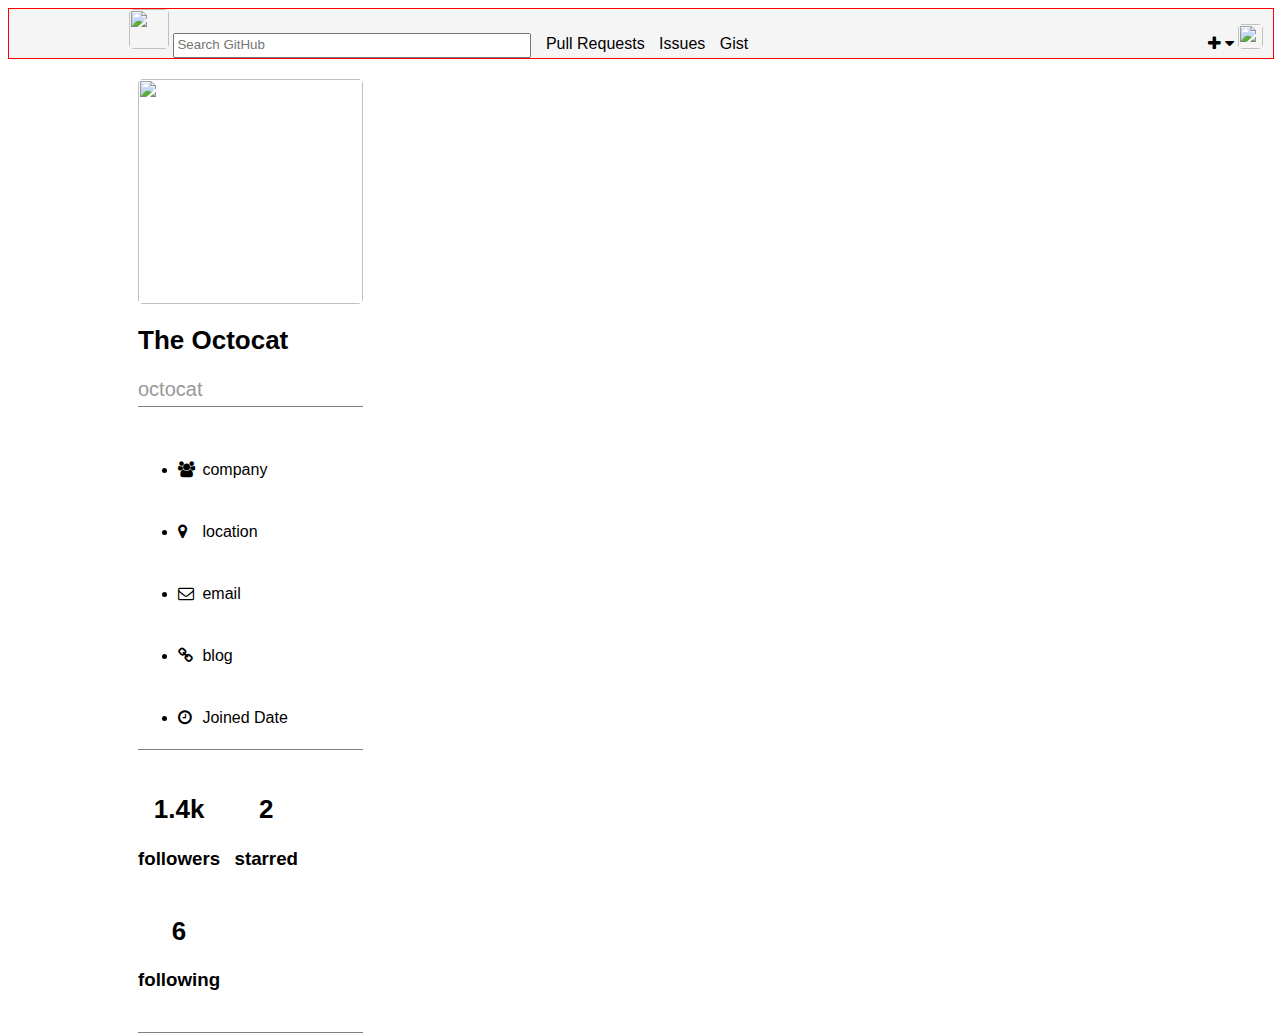
==== repositories.html @ 474cdf6b "Folders Added" ====
<!DOCTYPE html>
<html>

<head>
    <meta charset="utf-8">
    <title></title>
    <link rel="stylesheet" href="https://cdnjs.cloudflare.com/ajax/libs/meyer-reset/2.0/reset.css">
    <link rel="stylesheet" href="https://cdnjs.cloudflare.com/ajax/libs/font-awesome/4.6.3/css/font-awesome.css">
    <script src="https://ajax.googleapis.com/ajax/libs/jquery/2.2.2/jquery.min.js"></script>
    <link rel="stylesheet" href="assets/css/styles.css">
</head>

<body>
    <div id=container>
        <div class="navbar">
            <div class="searchInfo">
              <img class="headerlogo" src="https://upload.wikimedia.org/wikipedia/commons/thumb/9/91/Octicons-mark-github.svg/2000px-Octicons-mark-github.svg.png">
              <div class="barHolder"><input type="text" class="searchBar" placeholder="Search GitHub">  </input> </div>
              <a href="#"> Pull Requests  </a>
                <a href="#"> Issues </a>
                  <a href="#"> Gist  </a>
                </div>



            <div class="rightNav">
                <i class="fa fa-plus" aria-hidden="true"></i>
                <i class="fa fa-caret-down" aria-hidden="true"></i>
                <img class="tinyavatar" src="https://avatars3.githubusercontent.com/u/583231?v=3&s=400">
            </div>

        </div>
        <div class="leftSideBar">
            <img src="https://avatars3.githubusercontent.com/u/583231?v=3&s=400">
            <h1> The Octocat </h1>
            <h2> octocat </h2>
            <div class="profileSection">
                <ul class="profileinfo">

                    <li>
                        <div class="icongroup">
                            <i class="fa fa-users" aria-hidden="true"></i>
                        </div>
                        <div class="detailgroup">
                            <p class="details">company</p>
                        </div>
                    </li>
                    <li>
                        <div class="icongroup">
                            <i class="fa fa-map-marker" aria-hidden="true"></i>
                        </div>
                        <div class="detailgroup">
                            <p class="details">location</p>
                        </div>
                    </li>
                    <li>
                        <div class="icongroup">
                            <i class="fa fa-envelope-o" aria-hidden="true"></i>
                        </div>
                        <div class="detailgroup">
                            <p class="details">email</p>
                        </div>
                    </li>
                    <li>
                        <div class="icongroup">
                            <i class="fa fa-link" aria-hidden="true"></i>
                        </div>
                        <div class="detailgroup">
                            <p class="details">blog</p>
                        </div>
                    </li>
                    <li>
                        <div class="icongroup">
                            <i class="fa fa-clock-o" aria-hidden="true"></i>
                        </div>
                        <div class="detailgroup">
                            <p class="details">Joined Date</p>
                        </div>
                    </li>
                </ul>
            </div>

            <div class="follower">
                  <h1>1.4k</h1>
                  <h3>followers<h3>
           </div>
           <div class="starred">
                 <h1>2</h1>
                 <h3>starred</h3>
          </div>

          <div class="following">
          <h1>6</h1>
          <h3>following<h3>
          </div>
            <h2>  </h2>

        </div>


  </div>
</body>

</html>
---- assets/css/styles.css ----
body {
  font-family: Helvetica;

}

.headerlogo {
  height: 40px;
  width: 40px;

  display: inline-block;
}

.searchBar {
  width: 350px;
  height: 20px;
  padding-top: 0px;
  display: inline-block;
}
.navbar {
  background-color: #F5F5F5;
  width: 100%;
  border: 1px solid red;
  height: 49px;
  display: inline-block;
}
.barHolder{

  width:358px;
  display: inline-block;
  padding-top: 10px;
  position: relative;

}

input {

  padding-top: 0px;
  position: relative;
}

.searchInfo {
  height: 40px;
  width: 770px;
  display: inline-block;
  margin-left: 120px;

}

.searchInfo a {

  text-decoration: none;
  display: inline-block;
  color: black;
  padding-left: 10px;
}

.rightNav{

  height: 40px;
  width: 110px;
  display: inline-block;
  text-align: right;
  margin-left: 250px;
}
.tinyavatar {
  width: 25px;
  height: 25px;
}

.leftSideBar {
  padding-top: 20px;
  width: 258px;
  height:540px;
  padding-left: 10px;
  padding-right: 10px;
  margin-left: 120px;
}

img {
  width: 225px;
  height: 225px;
  border-radius: 5px;
}

h1 {
  font-size: 26px;
  line-height: 30px;
  font-weight: bold;
  padding-bottom: 5px;
}

h2 {
  border-bottom: 1px solid gray;
  padding-bottom: 5px;
  font-size: 20px;
  font-weight: lighter;
  color: #999;
  width: 225px;
}

.profileinfo {
  line-height: 30px;
  border-bottom: 1px solid gray;
  width: 450px;
}

p {
  display: inline-block;
  margin-left: 5px;
}

.profileinfo .fa {
  width: 15px;
  height: 15px;
}

.icongroup {

  width: 15px;
  display: inline-block;

}

.detailgroup {
  width: 125px;
  display: inline-block;

}

.detailgroup p {

}

.profileSection {

  display: inline-flex;
  width: 150px;
  width: 225px;
}

.followNumber {
  display: inline-block;
}

.followText {
  display: inline;
}

.follower, .starred, .following {
  display: inline-block;
  text-align: center;
  padding-top: 10px;
  padding-right: 10px;

}

.borderbottom
{border-bottom: 1px solid gray;
}
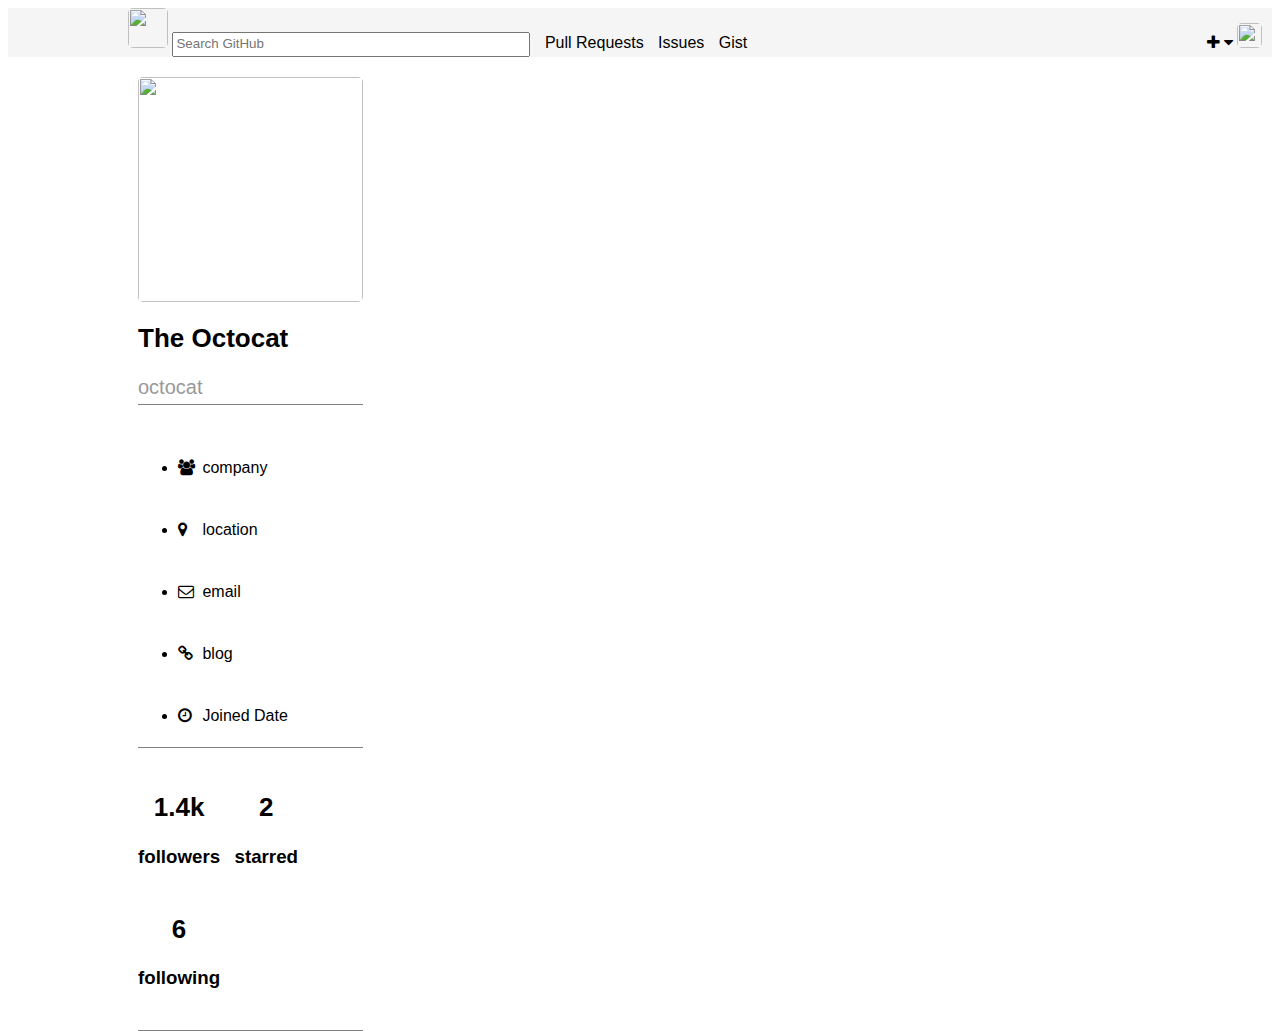
==== commit eeafea2d: "CSS added" ====
--- a/repositories.html
+++ b/repositories.html
@@ -7,7 +7,7 @@
     <link rel="stylesheet" href="https://cdnjs.cloudflare.com/ajax/libs/meyer-reset/2.0/reset.css">
     <link rel="stylesheet" href="https://cdnjs.cloudflare.com/ajax/libs/font-awesome/4.6.3/css/font-awesome.css">
     <script src="https://ajax.googleapis.com/ajax/libs/jquery/2.2.2/jquery.min.js"></script>
-    <link rel="stylesheet" href="assets/css/styles.css">
+    <link rel="stylesheet" href="assets/css/repositories.css">
 </head>
 
 <body>
@@ -95,6 +95,7 @@
           </div>
             <h2>  </h2>
 
+
         </div>
 
 
--- a/assets/css/repositories.css
+++ b/assets/css/repositories.css
@@ -0,0 +1,158 @@
+body {
+  font-family: Helvetica;
+
+}
+
+.headerlogo {
+  height: 40px;
+  width: 40px;
+
+  display: inline-block;
+}
+
+.searchBar {
+  width: 350px;
+  height: 20px;
+  padding-top: 0px;
+  display: inline-block;
+}
+.navbar {
+  background-color: #F5F5F5;
+  width: 100%;
+  height: 49px;
+  display: inline-block;
+}
+.barHolder{
+
+  width:358px;
+  display: inline-block;
+  padding-top: 10px;
+  position: relative;
+
+}
+
+input {
+
+  padding-top: 0px;
+  position: relative;
+}
+
+.searchInfo {
+  height: 40px;
+  width: 770px;
+  display: inline-block;
+  margin-left: 120px;
+
+}
+
+.searchInfo a {
+
+  text-decoration: none;
+  display: inline-block;
+  color: black;
+  padding-left: 10px;
+}
+
+.rightNav{
+
+  height: 40px;
+  width: 110px;
+  display: inline-block;
+  text-align: right;
+  margin-left: 250px;
+}
+.tinyavatar {
+  width: 25px;
+  height: 25px;
+}
+
+.leftSideBar {
+  padding-top: 20px;
+  width: 258px;
+  height:540px;
+  padding-left: 10px;
+  padding-right: 10px;
+  margin-left: 120px;
+}
+
+img {
+  width: 225px;
+  height: 225px;
+  border-radius: 5px;
+}
+
+h1 {
+  font-size: 26px;
+  line-height: 30px;
+  font-weight: bold;
+  padding-bottom: 5px;
+}
+
+h2 {
+  border-bottom: 1px solid gray;
+  padding-bottom: 5px;
+  font-size: 20px;
+  font-weight: lighter;
+  color: #999;
+  width: 225px;
+}
+
+.profileinfo {
+  line-height: 30px;
+  border-bottom: 1px solid gray;
+  width: 450px;
+}
+
+p {
+  display: inline-block;
+  margin-left: 5px;
+}
+
+.profileinfo .fa {
+  width: 15px;
+  height: 15px;
+}
+
+.icongroup {
+
+  width: 15px;
+  display: inline-block;
+
+}
+
+.detailgroup {
+  width: 125px;
+  display: inline-block;
+
+}
+
+.detailgroup p {
+
+}
+
+.profileSection {
+
+  display: inline-flex;
+  width: 150px;
+  width: 225px;
+}
+
+.followNumber {
+  display: inline-block;
+}
+
+.followText {
+  display: inline;
+}
+
+.follower, .starred, .following {
+  display: inline-block;
+  text-align: center;
+  padding-top: 10px;
+  padding-right: 10px;
+
+}
+
+.borderbottom
+{border-bottom: 1px solid gray;
+}
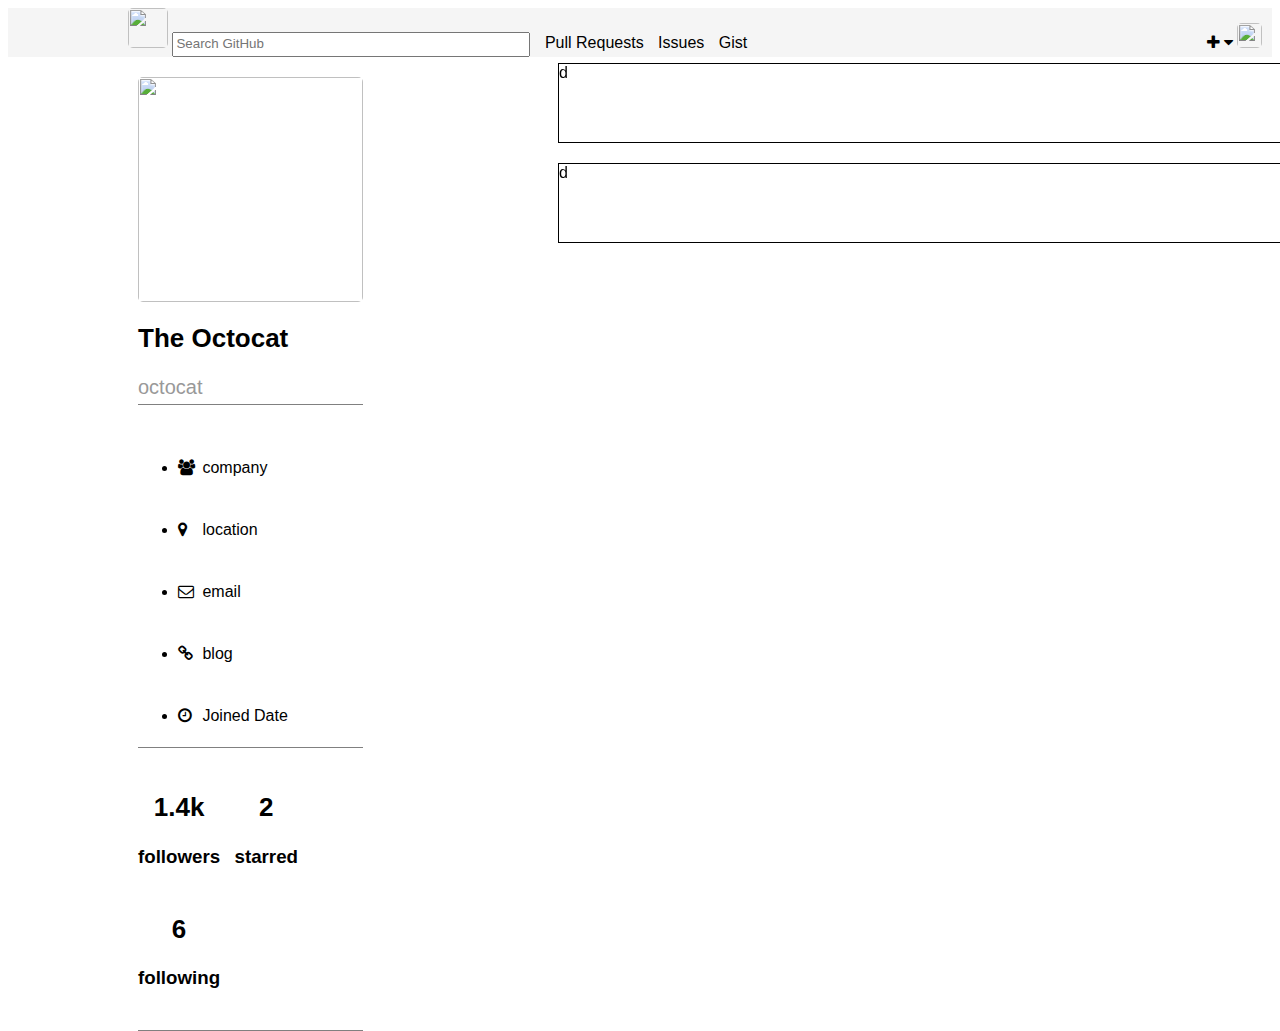
==== commit 00bbb61c: "Divs for contribution section" ====
--- a/repositories.html
+++ b/repositories.html
@@ -7,7 +7,7 @@
     <link rel="stylesheet" href="https://cdnjs.cloudflare.com/ajax/libs/meyer-reset/2.0/reset.css">
     <link rel="stylesheet" href="https://cdnjs.cloudflare.com/ajax/libs/font-awesome/4.6.3/css/font-awesome.css">
     <script src="https://ajax.googleapis.com/ajax/libs/jquery/2.2.2/jquery.min.js"></script>
-    <link rel="stylesheet" href="assets/css/repositories.css">
+    <link rel="stylesheet" href="assets/css/styles.css">
 </head>
 
 <body>
@@ -28,6 +28,14 @@
                 <i class="fa fa-caret-down" aria-hidden="true"></i>
                 <img class="tinyavatar" src="https://avatars3.githubusercontent.com/u/583231?v=3&s=400">
             </div>
+
+            <div class="labelArea">
+          d
+             </div>
+
+             <div class="Contributions">
+           d
+              </div>
 
         </div>
         <div class="leftSideBar">
@@ -94,12 +102,7 @@
           <h3>following<h3>
           </div>
             <h2>  </h2>
-
-
         </div>
-
-
-  </div>
 </body>
 
 </html>
--- a/assets/css/styles.css
+++ b/assets/css/styles.css
@@ -0,0 +1,171 @@
+body {
+  font-family: Helvetica;
+}
+
+.headerlogo {
+  height: 40px;
+  width: 40px;
+  display: inline-block;
+}
+
+.searchBar {
+  width: 350px;
+  height: 20px;
+  padding-top: 0px;
+  display: inline-block;
+}
+.navbar {
+  background-color: #F5F5F5;
+  width: 100%;
+  height: 49px;
+  display: inline-block;
+}
+.barHolder{
+
+  width:358px;
+  display: inline-block;
+  padding-top: 10px;
+  position: relative;
+
+}
+
+input {
+  padding-top: 0px;
+  position: relative;
+}
+
+.labelArea{
+  border: 1px solid black;
+  margin-left: 550px;
+  position: fixed;
+  width: 741px;
+  height: 78px;
+}
+
+.Contributions{
+  border: 1px solid black;
+  margin-left: 550px;
+  position: fixed;
+  width: 741px;
+  height: 78px;
+  margin-top: 100px;
+}
+.searchInfo {
+  height: 40px;
+  width: 770px;
+  display: inline-block;
+  margin-left: 120px;
+
+}
+
+.searchInfo a {
+
+  text-decoration: none;
+  display: inline-block;
+  color: black;
+  padding-left: 10px;
+}
+
+.rightNav{
+
+  height: 40px;
+  width: 110px;
+  display: inline-block;
+  text-align: right;
+  margin-left: 250px;
+}
+.tinyavatar {
+  width: 25px;
+  height: 25px;
+}
+
+.leftSideBar {
+  padding-top: 20px;
+  width: 258px;
+  height:540px;
+  padding-left: 10px;
+  padding-right: 10px;
+  margin-left: 120px;
+}
+
+img {
+  width: 225px;
+  height: 225px;
+  border-radius: 5px;
+}
+
+h1 {
+  font-size: 26px;
+  line-height: 30px;
+  font-weight: bold;
+  padding-bottom: 5px;
+}
+
+h2 {
+  border-bottom: 1px solid gray;
+  padding-bottom: 5px;
+  font-size: 20px;
+  font-weight: lighter;
+  color: #999;
+  width: 225px;
+}
+
+.profileinfo {
+  line-height: 30px;
+  border-bottom: 1px solid gray;
+  width: 450px;
+}
+
+p {
+  display: inline-block;
+  margin-left: 5px;
+}
+
+.profileinfo .fa {
+  width: 15px;
+  height: 15px;
+}
+
+.icongroup {
+
+  width: 15px;
+  display: inline-block;
+
+}
+
+.detailgroup {
+  width: 125px;
+  display: inline-block;
+
+}
+
+.detailgroup p {
+
+}
+
+.profileSection {
+
+  display: inline-flex;
+  width: 150px;
+  width: 225px;
+}
+
+.followNumber {
+  display: inline-block;
+}
+
+.followText {
+  display: inline;
+}
+
+.follower, .starred, .following {
+  display: inline-block;
+  text-align: center;
+  padding-top: 10px;
+  padding-right: 10px;
+
+}
+
+.borderbottom
+{border-bottom: 1px solid gray;
+}
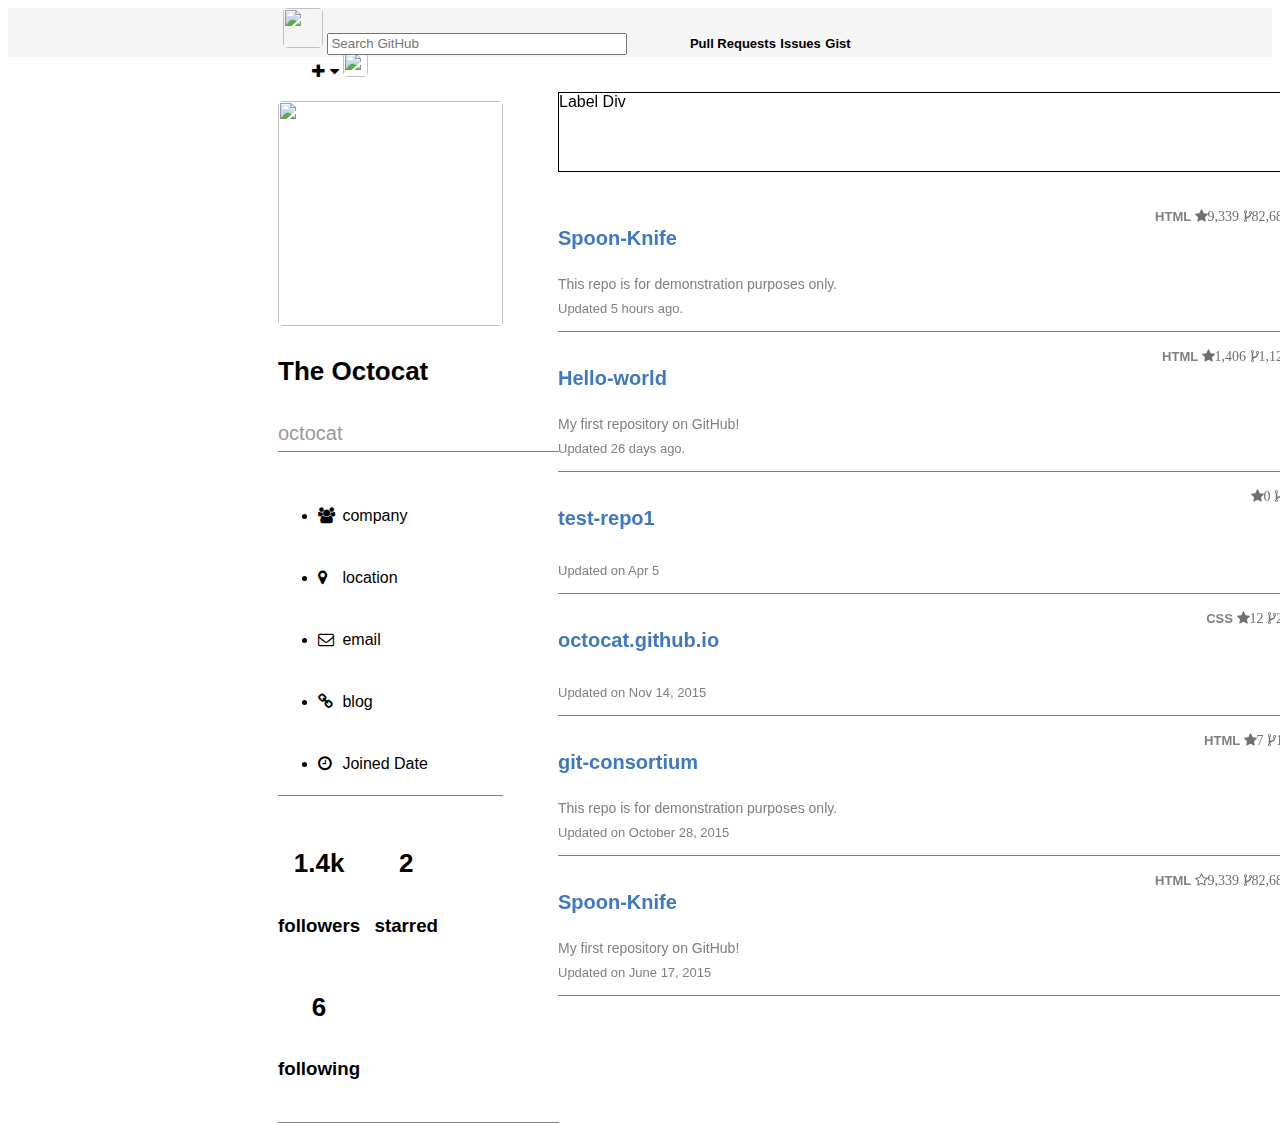
==== commit c2dfc128: "Update repositories.html" ====
--- a/repositories.html
+++ b/repositories.html
@@ -7,19 +7,23 @@
     <link rel="stylesheet" href="https://cdnjs.cloudflare.com/ajax/libs/meyer-reset/2.0/reset.css">
     <link rel="stylesheet" href="https://cdnjs.cloudflare.com/ajax/libs/font-awesome/4.6.3/css/font-awesome.css">
     <script src="https://ajax.googleapis.com/ajax/libs/jquery/2.2.2/jquery.min.js"></script>
-    <link rel="stylesheet" href="assets/css/styles.css">
+    <link rel="stylesheet" href="assets/css/repositories.css">
 </head>
 
 <body>
     <div id=container>
         <div class="navbar">
             <div class="searchInfo">
-              <img class="headerlogo" src="https://upload.wikimedia.org/wikipedia/commons/thumb/9/91/Octicons-mark-github.svg/2000px-Octicons-mark-github.svg.png">
-              <div class="barHolder"><input type="text" class="searchBar" placeholder="Search GitHub">  </input> </div>
-              <a href="#"> Pull Requests  </a>
+                <img class="headerlogo" src="https://upload.wikimedia.org/wikipedia/commons/thumb/9/91/Octicons-mark-github.svg/2000px-Octicons-mark-github.svg.png">
+                <div class="barHolder">
+                    <input type="text" class="searchBar" placeholder="Search GitHub"> </input>
+                </div>
+
+                <a href="#"> Pull Requests  </a>
                 <a href="#"> Issues </a>
-                  <a href="#"> Gist  </a>
-                </div>
+                <a href="#"> Gist  </a>
+
+            </div>
 
 
 
@@ -30,12 +34,100 @@
             </div>
 
             <div class="labelArea">
-          d
-             </div>
-
-             <div class="Contributions">
-           d
-              </div>
+                Label Div
+            </div>
+
+            <div class="Contributions">
+                <div class=repositoryInfo>
+
+                    <div class="repo-list-stats">
+                        <span class="programmingLanguage"> HTML </span>
+                        <a href="#"><i class="fa fa-star" aria-hidden="true">9,339</i></a>
+                        <a href="#"><i class="fa fa-code-fork" aria-hidden="true">82,687</i></a>
+                    </div>
+                    <h3 class="repoName"> Spoon-Knife</h3>
+
+                    <span class="repoDetails"> This repo is for demonstration purposes only. </span>
+                    <span class="updateTime"> Updated 5 hours ago. </span>
+                </div>
+
+                <div class=repositoryInfo>
+
+                    <div class="repo-list-stats">
+                        <span class="programmingLanguage"> HTML </span>
+                        <a href="#"><i class="fa fa-star" aria-hidden="true">1,406</i></a>
+                        <a href="#"><i class="fa fa-code-fork" aria-hidden="true">1,124</i></a>
+                    </div>
+                    <h3 class="repoName"> Hello-world</h3>
+
+                    <span class="repoDetails"> My first repository on GitHub! </span>
+                    <span class="updateTime"> Updated 26 days ago. </span>
+                </div>
+
+                <div class=repositoryInfo>
+
+                    <div class="repo-list-stats">
+                        <span class="programmingLanguage"> </span>
+                        <a href="#"><i class="fa fa-star" aria-hidden="true">0</i></a>
+                        <a href="#"><i class="fa fa-code-fork" aria-hidden="true">1</i></a>
+                    </div>
+                    <h3 class="repoName"> test-repo1</h3>
+
+
+                    <span class="updateTime"> Updated on Apr 5 </span>
+                </div>
+
+                <div class=repositoryInfo>
+
+                    <div class="repo-list-stats">
+                        <span class="programmingLanguage"> CSS </span>
+                        <a href="#"><i class="fa fa-star" aria-hidden="true">12</i></a>
+                        <a href="#"><i class="fa fa-code-fork" aria-hidden="true">26</i></a>
+                    </div>
+                    <h3 class="repoName">octocat.github.io</h3>
+                    <span class="updateTime"> Updated on Nov 14, 2015 </span>
+                </div>
+
+                <div class=repositoryInfo>
+
+                    <div class="repo-list-stats">
+                        <span class="programmingLanguage"> HTML </span>
+                        <a href="#"><i class="fa fa-star" aria-hidden="true">7</i></a>
+                        <a href="#"><i class="fa fa-code-fork" aria-hidden="true">15</i></a>
+                    </div>
+                    <h3 class="repoName"> git-consortium</h3>
+
+                    <span class="repoDetails"> This repo is for demonstration purposes only. </span>
+                    <span class="updateTime"> Updated on October 28, 2015 </span>
+                </div>
+
+                <div class=repositoryInfo>
+
+                    <div class="repo-list-stats">
+                        <span class="programmingLanguage"> HTML </span>
+                        <a href="#"><i class="fa fa-star-o" aria-hidden="true">9,339</i></a>
+                        <a href="#"><i class="fa fa-code-fork" aria-hidden="true">82,687</i></a>
+                    </div>
+                    <h3 class="repoName"> Spoon-Knife</h3>
+
+                    <span class="repoDetails"> My first repository on GitHub! </span>
+                    <span class="updateTime"> Updated on June 17, 2015 </span>
+                </div>
+
+
+
+
+
+
+
+
+
+
+
+
+
+
+            </div>
 
         </div>
         <div class="leftSideBar">
@@ -89,17 +181,17 @@
             </div>
 
             <div class="follower">
-                  <h1>1.4k</h1>
-                  <h3>followers<h3>
+                <h1>1.4k</h1>
+                <h3>followers<h3>
            </div>
            <div class="starred">
                  <h1>2</h1>
                  <h3>starred</h3>
-          </div>
-
-          <div class="following">
-          <h1>6</h1>
-          <h3>following<h3>
+            </div>
+
+            <div class="following">
+                <h1>6</h1>
+                <h3>following<h3>
           </div>
             <h2>  </h2>
         </div>
--- a/assets/css/repositories.css
+++ b/assets/css/repositories.css
@@ -0,0 +1,220 @@
+body {
+  font-family: Helvetica;
+}
+
+.headerlogo {
+  height: 2.5em; /* 40/16 */ /* 2.5/16 */
+  width: 2.5em; /* 40/16 */ /* 2.5/16 */
+  display: inline-block;
+}
+
+.searchBar {
+  width: 21.875em; /* 350/16 */ /* 21.875/16 */
+  height: 1.25em; /* 20/16 */ /* 1.25/16 */
+  padding-top: 0em; /* 0/16 */ /* 0/16 */
+  display: inline-block;
+}
+.navbar {
+  background-color: #F5F5F5;
+  width: 100%;
+  height: 3.063em; /* 49/16 */ /* 3.063/16 */
+  display: inline-block;
+}
+.barHolder{
+
+  width:22.375em; /* 358/16 */ /* 22.375/16 */
+  display: inline-block;
+  padding-top: 0.625em; /* 10/16 */ /* 0.625/16 */
+  position: relative;
+
+}
+
+input {
+  padding-top: 0em; /* 0/16 */ /* 0/16 */
+  position: relative;
+}
+
+.labelArea{
+  margin-left: 34.375em; /* 550/16 */ /* 34.375/16 */
+  position: fixed;
+  width: 46.313em; /* 741/16 */ /* 46.313/16 */
+  height: 4.875em; /* 78/16 */ /* 4.875/16 */
+  border: 1px solid black;
+}
+
+.Contributions{
+  margin-left: 34.375em; /* 550/16 */ /* 34.375/16 */
+  position: fixed;
+  width: 46.313em; /* 741/16 */ /* 46.313/16 */
+  height: 4.875em; /* 78/16 */ /* 4.875/16 */
+  margin-top: 6.25em; /* 100/16 */ /* 6.25/16 */
+}
+.searchInfo {
+  height: 2.5em; /* 40/16 */ /* 2.5/16 */
+  width: 48.125em; /* 770/16 */ /* 48.125/16 */
+  display: inline-block;
+  margin-left: 275px; /* 120/16 */ /* 7.5/16 */
+
+}
+
+.searchInfo a {
+  font-size: 13px;
+  font-weight: bold;
+  text-decoration: none;
+  display: inline-block;
+  color: black;
+/* 10/16 */ /* 0.625/16 */
+}
+
+.rightNav{
+
+  height: 2.5em; /* 40/16 */ /* 2.5/16 */
+  width: 6.875em; /* 110/16 */ /* 6.875/16 */
+  display: inline-block;
+  text-align: right;
+  margin-left: 15.625em; /* 250/16 */ /* 15.625/16 */
+}
+.tinyavatar {
+  width: 1.563em; /* 25/16 */ /* 1.563/16 */
+  height: 1.563em; /* 25/16 */ /* 1.563/16 */
+}
+
+.leftSideBar {
+  padding-top: 1.25em; /* 20/16 */ /* 1.25/16 */
+  width: 16.125em; /* 258/16 */ /* 16.125/16 */
+  height:33.75em; /* 540/16 */ /* 33.75/16 */
+  padding-left:150px; /* 10/16 */ /* 0.625/16 */
+  padding-right: 0.625em; /* 10/16 */ /* 0.625/16 */
+  margin-left: 7.5em; /* 120/16 */ /* 7.5/16 */
+}
+
+img {
+  width: 14.063em; /* 225/16 */ /* 14.063/16 */
+  height: 14.063em; /* 225/16 */ /* 14.063/16 */
+  border-radius: 0.313em; /* 5/16 */ /* 0.313/16 */
+}
+
+h1 {
+  font-size: 1.625em; /* 26/16 */ /* 1.625/16 */
+  line-height: 1.875em; /* 30/16 */ /* 1.875/16 */
+  font-weight: bold;
+  padding-bottom: 0.313em; /* 5/16 */ /* 0.313/16 */
+}
+
+h2 {
+  border-bottom: 0.063em solid gray; /* 1/16 */ /* 0.063/16 */
+  padding-bottom: 0.313em; /* 5/16 */ /* 0.313/16 */
+  font-size: 1.25em; /* 20/16 */ /* 1.25/16 */
+  font-weight: lighter;
+  color: #999;
+  width: 14.063em; /* 225/16 */ /* 14.063/16 */
+}
+
+.profileinfo {
+  line-height: 1.875em; /* 30/16 */ /* 1.875/16 */
+  border-bottom: 0.063em solid gray; /* 1/16 */ /* 0.063/16 */
+  width: 28.125em; /* 450/16 */ /* 28.125/16 */
+}
+
+p {
+  display: inline-block;
+  margin-left: 0.313em; /* 5/16 */ /* 0.313/16 */
+}
+
+.profileinfo .fa {
+  width: 0.938em; /* 15/16 */ /* 0.938/16 */
+  height: 0.938em; /* 15/16 */ /* 0.938/16 */
+}
+
+.icongroup {
+
+  width: 0.938em; /* 15/16 */ /* 0.938/16 */
+  display: inline-block;
+
+}
+
+.detailgroup {
+  width: 7.813em; /* 125/16 */ /* 7.813/16 */
+  display: inline-block;
+
+}
+
+.detailgroup p {
+
+}
+
+.profileSection {
+
+  display: inline-flex;
+  width: 9.375em; /* 150/16 */ /* 9.375/16 */
+  width: 14.063em; /* 225/16 */ /* 14.063/16 */
+}
+
+.followNumber {
+  display: inline-block;
+}
+
+.followText {
+  display: inline;
+}
+
+.follower, .starred, .following {
+  display: inline-block;
+  text-align: center;
+  padding-top: 0.625em; /* 10/16 */ /* 0.625/16 */
+  padding-right: 0.625em; /* 10/16 */ /* 0.625/16 */
+
+}
+
+.borderbottom
+{border-bottom: 0.063em solid gray; /* 1/16 */ /* 0.063/16 */
+}
+
+.repositoryInfo {
+  width: 732px;
+  padding-top: 15px;
+
+}
+
+.repositoryInfo {
+  border-bottom: 1px solid gray;
+
+}
+.repo-list-stats {
+  float: right;
+
+}
+
+.repo-list-stats a {
+  text-decoration: none;
+  color: #707070;
+  font-size: 14px;
+
+}
+
+.repoName {
+  font-size: 1.25em; /* 20/16 */ /* 1.25/16 */
+  color: #4078c0;
+  width: 14.063em; /* 225/16 */ /* 14.063/16 */
+  padding-bottom: 5px;
+}
+
+.repoDetails {
+  font-size: 14px;
+  padding-top: 10px;
+  color: gray;
+}
+
+.updateTime {
+  font-size: 13px;
+  display: block;
+  padding-top: 8px;
+  padding-bottom: 15px;
+  color: gray;
+}
+
+.programmingLanguage {
+  font-size: 13px;
+  color: gray;
+  font-weight: bold;
+}
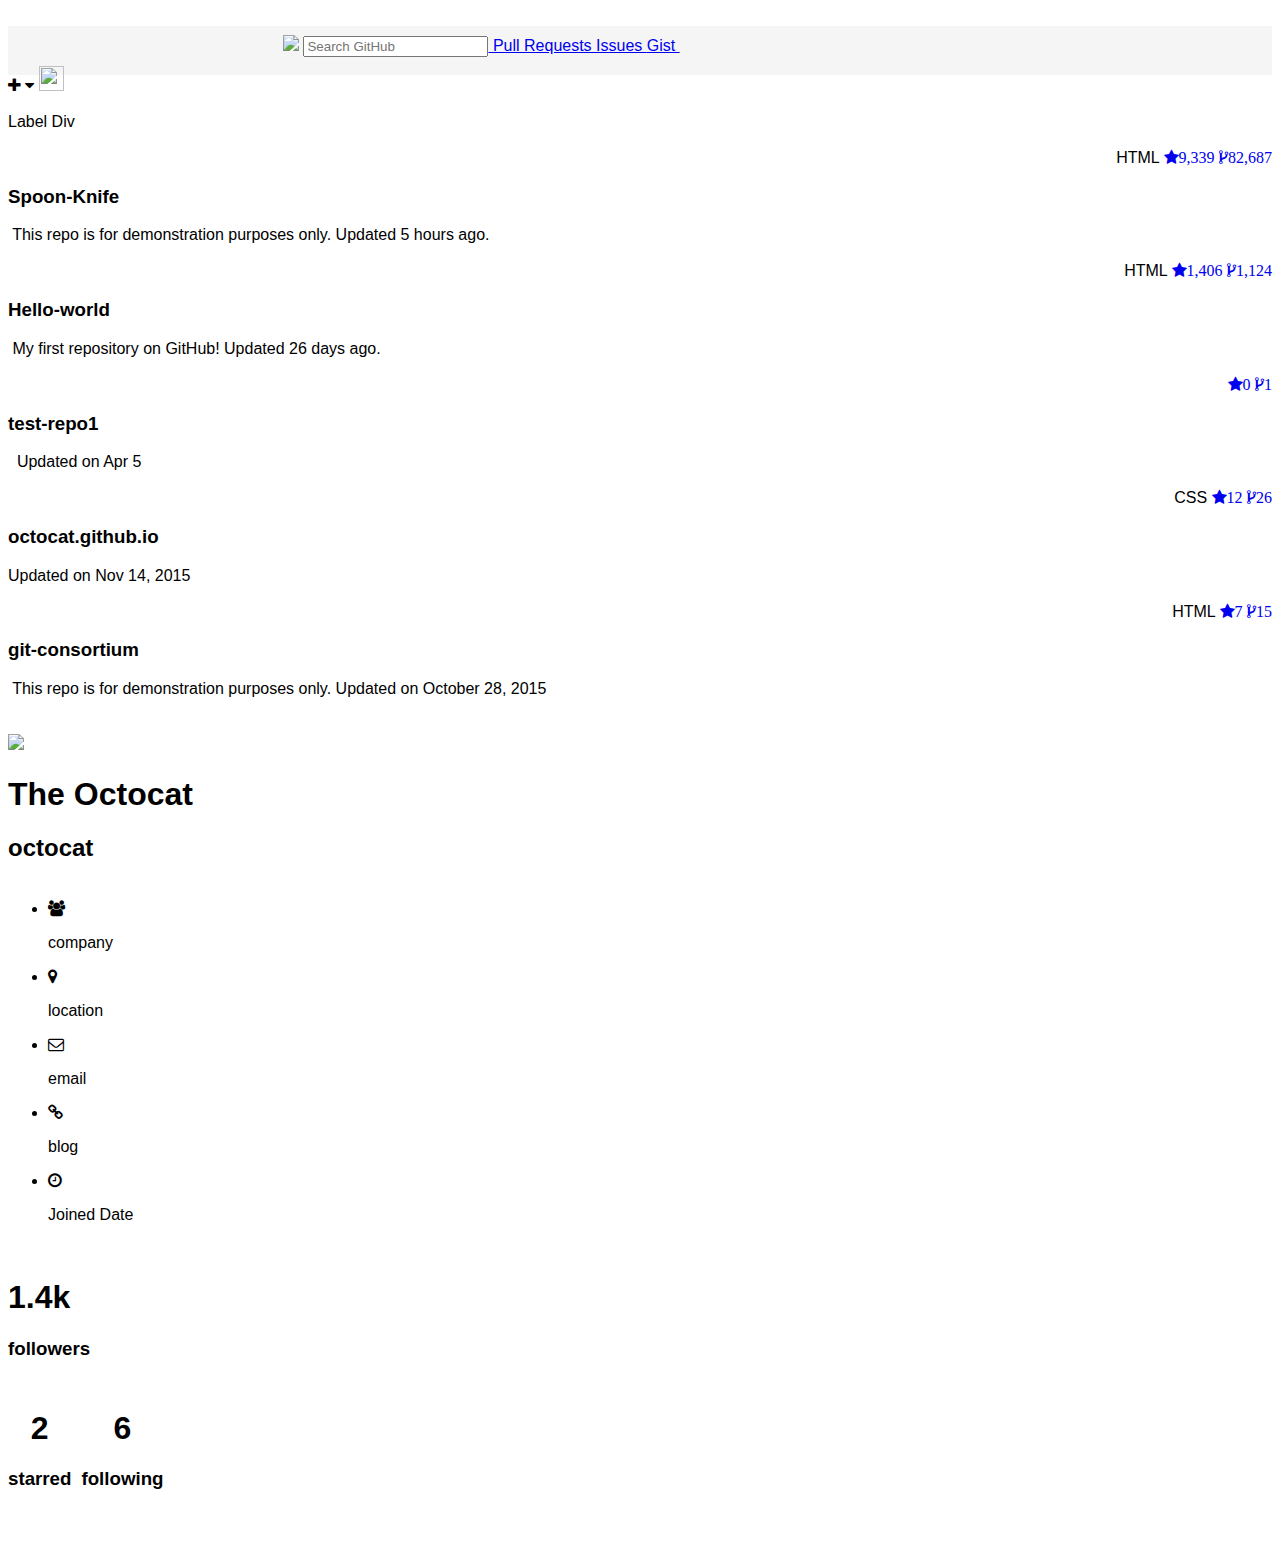
==== commit 20b367ea: "adding untracked files" ====
--- a/repositories.html
+++ b/repositories.html
@@ -1,5 +1,6 @@
 <!DOCTYPE html>
 <html>
+​
 
 <head>
     <meta charset="utf-8">
@@ -9,6 +10,7 @@
     <script src="https://ajax.googleapis.com/ajax/libs/jquery/2.2.2/jquery.min.js"></script>
     <link rel="stylesheet" href="assets/css/repositories.css">
 </head>
+​
 
 <body>
     <div id=container>
@@ -18,67 +20,60 @@
                 <div class="barHolder">
                     <input type="text" class="searchBar" placeholder="Search GitHub"> </input>
                 </div>
-
+                ​
                 <a href="#"> Pull Requests  </a>
                 <a href="#"> Issues </a>
-                <a href="#"> Gist  </a>
-
+                <a href="#"> Gist  </a> ​
             </div>
-
-
-
+            ​ ​ ​
             <div class="rightNav">
                 <i class="fa fa-plus" aria-hidden="true"></i>
                 <i class="fa fa-caret-down" aria-hidden="true"></i>
                 <img class="tinyavatar" src="https://avatars3.githubusercontent.com/u/583231?v=3&s=400">
             </div>
-
+            ​
             <div class="labelArea">
                 Label Div
             </div>
-
+            ​
             <div class="Contributions">
                 <div class=repositoryInfo>
-
+                    ​
                     <div class="repo-list-stats">
                         <span class="programmingLanguage"> HTML </span>
                         <a href="#"><i class="fa fa-star" aria-hidden="true">9,339</i></a>
                         <a href="#"><i class="fa fa-code-fork" aria-hidden="true">82,687</i></a>
                     </div>
-                    <h3 class="repoName"> Spoon-Knife</h3>
-
+                    <h3 class="repoName"> Spoon-Knife</h3> ​
                     <span class="repoDetails"> This repo is for demonstration purposes only. </span>
                     <span class="updateTime"> Updated 5 hours ago. </span>
                 </div>
-
+                ​
                 <div class=repositoryInfo>
-
+                    ​
                     <div class="repo-list-stats">
                         <span class="programmingLanguage"> HTML </span>
                         <a href="#"><i class="fa fa-star" aria-hidden="true">1,406</i></a>
                         <a href="#"><i class="fa fa-code-fork" aria-hidden="true">1,124</i></a>
                     </div>
-                    <h3 class="repoName"> Hello-world</h3>
-
+                    <h3 class="repoName"> Hello-world</h3> ​
                     <span class="repoDetails"> My first repository on GitHub! </span>
                     <span class="updateTime"> Updated 26 days ago. </span>
                 </div>
-
+                ​
                 <div class=repositoryInfo>
-
+                    ​
                     <div class="repo-list-stats">
                         <span class="programmingLanguage"> </span>
                         <a href="#"><i class="fa fa-star" aria-hidden="true">0</i></a>
                         <a href="#"><i class="fa fa-code-fork" aria-hidden="true">1</i></a>
                     </div>
-                    <h3 class="repoName"> test-repo1</h3>
-
-
+                    <h3 class="repoName"> test-repo1</h3> ​ ​
                     <span class="updateTime"> Updated on Apr 5 </span>
                 </div>
-
+                ​
                 <div class=repositoryInfo>
-
+                    ​
                     <div class="repo-list-stats">
                         <span class="programmingLanguage"> CSS </span>
                         <a href="#"><i class="fa fa-star" aria-hidden="true">12</i></a>
@@ -87,48 +82,21 @@
                     <h3 class="repoName">octocat.github.io</h3>
                     <span class="updateTime"> Updated on Nov 14, 2015 </span>
                 </div>
-
+                ​
                 <div class=repositoryInfo>
-
+                    ​
                     <div class="repo-list-stats">
                         <span class="programmingLanguage"> HTML </span>
                         <a href="#"><i class="fa fa-star" aria-hidden="true">7</i></a>
                         <a href="#"><i class="fa fa-code-fork" aria-hidden="true">15</i></a>
                     </div>
-                    <h3 class="repoName"> git-consortium</h3>
-
+                    <h3 class="repoName"> git-consortium</h3> ​
                     <span class="repoDetails"> This repo is for demonstration purposes only. </span>
                     <span class="updateTime"> Updated on October 28, 2015 </span>
                 </div>
-
-                <div class=repositoryInfo>
-
-                    <div class="repo-list-stats">
-                        <span class="programmingLanguage"> HTML </span>
-                        <a href="#"><i class="fa fa-star-o" aria-hidden="true">9,339</i></a>
-                        <a href="#"><i class="fa fa-code-fork" aria-hidden="true">82,687</i></a>
-                    </div>
-                    <h3 class="repoName"> Spoon-Knife</h3>
-
-                    <span class="repoDetails"> My first repository on GitHub! </span>
-                    <span class="updateTime"> Updated on June 17, 2015 </span>
-                </div>
-
-
-
-
-
-
-
-
-
-
-
-
-
-
+                ​
             </div>
-
+            ​
         </div>
         <div class="leftSideBar">
             <img src="https://avatars3.githubusercontent.com/u/583231?v=3&s=400">
@@ -136,7 +104,7 @@
             <h2> octocat </h2>
             <div class="profileSection">
                 <ul class="profileinfo">
-
+                    ​
                     <li>
                         <div class="icongroup">
                             <i class="fa fa-users" aria-hidden="true"></i>
@@ -179,7 +147,7 @@
                     </li>
                 </ul>
             </div>
-
+            ​
             <div class="follower">
                 <h1>1.4k</h1>
                 <h3>followers<h3>
@@ -188,7 +156,7 @@
                  <h1>2</h1>
                  <h3>starred</h3>
             </div>
-
+            ​
             <div class="following">
                 <h1>6</h1>
                 <h3>following<h3>
@@ -196,5 +164,5 @@
             <h2>  </h2>
         </div>
 </body>
-
+​
 </html>
--- a/assets/css/repositories.css
+++ b/assets/css/repositories.css
@@ -1,62 +1,64 @@
 body {
   font-family: Helvetica;
 }
+​
+.headerlogo {
+  height: 40px; /* 40/16 */ /* 2.5/16 */ /* 2.5/16 */
+  width: 40px; /* 40/16 */ /* 2.5/16 */ /* 2.5/16 */
+  display: inline-block;
+}
+​
+.searchBar {
+  width: 350px; /* 350/16 */ /* 21.875/16 */ /* 21.875/16 */
+  height: 20px; /* 20/16 */ /* 1.25/16 */ /* 1.25/16 */
+  padding-top: 0px; /* 0/16 */ /* 0/16 */ /* 0/16 */
+  display: inline-block;
+}
 
-.headerlogo {
-  height: 2.5em; /* 40/16 */ /* 2.5/16 */
-  width: 2.5em; /* 40/16 */ /* 2.5/16 */
-  display: inline-block;
-}
-
-.searchBar {
-  width: 21.875em; /* 350/16 */ /* 21.875/16 */
-  height: 1.25em; /* 20/16 */ /* 1.25/16 */
-  padding-top: 0em; /* 0/16 */ /* 0/16 */
-  display: inline-block;
-}
 .navbar {
   background-color: #F5F5F5;
   width: 100%;
-  height: 3.063em; /* 49/16 */ /* 3.063/16 */
-  display: inline-block;
-}
+  height: 49px; /* 49/16 */ /* 3.063/16 */ /* 3.063/16 */
+  display: inline-block;
+}
+
 .barHolder{
-
-  width:22.375em; /* 358/16 */ /* 22.375/16 */
-  display: inline-block;
-  padding-top: 0.625em; /* 10/16 */ /* 0.625/16 */
+​
+  width:358px; /* 358/16 */ /* 22.375/16 */ /* 22.375/16 */
+  display: inline-block;
+  padding-top: 10px; /* 10/16 */ /* 0.625/16 */ /* 0.625/16 */
   position: relative;
-
-}
-
+​
+}
+​
 input {
-  padding-top: 0em; /* 0/16 */ /* 0/16 */
+  padding-top: 0px; /* 0/16 */ /* 0/16 */ /* 0/16 */
   position: relative;
 }
-
-.labelArea{
-  margin-left: 34.375em; /* 550/16 */ /* 34.375/16 */
+​
+.labelArea {
+  margin-left: 550px; /* 550/16 */ /* 34.375/16 */ /* 34.375/16 */
   position: fixed;
-  width: 46.313em; /* 741/16 */ /* 46.313/16 */
-  height: 4.875em; /* 78/16 */ /* 4.875/16 */
+  width: 741px; /* 741/16 */ /* 46.313/16 */ /* 46.313/16 */
+  height: 78px; /* 78/16 */ /* 4.875/16 */ /* 4.875/16 */
   border: 1px solid black;
 }
-
+​
 .Contributions{
-  margin-left: 34.375em; /* 550/16 */ /* 34.375/16 */
+  margin-left: 550px; /* 550/16 */ /* 34.375/16 */ /* 34.375/16 */
   position: fixed;
-  width: 46.313em; /* 741/16 */ /* 46.313/16 */
-  height: 4.875em; /* 78/16 */ /* 4.875/16 */
-  margin-top: 6.25em; /* 100/16 */ /* 6.25/16 */
+  width: 741px; /* 741/16 */ /* 46.313/16 */ /* 46.313/16 */
+  height: 78px; /* 78/16 */ /* 4.875/16 */ /* 4.875/16 */
+  margin-top: 100px; /* 100/16 */ /* 6.25/16 */ /* 6.25/16 */
 }
 .searchInfo {
-  height: 2.5em; /* 40/16 */ /* 2.5/16 */
-  width: 48.125em; /* 770/16 */ /* 48.125/16 */
+  height: 40px; /* 40/16 */ /* 2.5/16 */ /* 2.5/16 */
+  width: 770px; /* 770/16 */ /* 48.125/16 */ /* 48.125/16 */
   display: inline-block;
   margin-left: 275px; /* 120/16 */ /* 7.5/16 */
-
-}
-
+​
+}
+​
 .searchInfo a {
   font-size: 13px;
   font-weight: bold;
@@ -65,146 +67,146 @@
   color: black;
 /* 10/16 */ /* 0.625/16 */
 }
-
+​
 .rightNav{
-
-  height: 2.5em; /* 40/16 */ /* 2.5/16 */
-  width: 6.875em; /* 110/16 */ /* 6.875/16 */
+​
+  height: 40px; /* 40/16 */ /* 2.5/16 */ /* 2.5/16 */
+  width: 110px; /* 110/16 */ /* 6.875/16 */ /* 6.875/16 */
   display: inline-block;
   text-align: right;
-  margin-left: 15.625em; /* 250/16 */ /* 15.625/16 */
+  margin-left: 250px; /* 250/16 */ /* 15.625/16 */ /* 15.625/16 */
 }
 .tinyavatar {
-  width: 1.563em; /* 25/16 */ /* 1.563/16 */
-  height: 1.563em; /* 25/16 */ /* 1.563/16 */
-}
-
+  width: 25px; /* 25/16 */ /* 1.563/16 */ /* 1.563/16 */
+  height: 25px; /* 25/16 */ /* 1.563/16 */ /* 1.563/16 */
+}
+​
 .leftSideBar {
-  padding-top: 1.25em; /* 20/16 */ /* 1.25/16 */
-  width: 16.125em; /* 258/16 */ /* 16.125/16 */
-  height:33.75em; /* 540/16 */ /* 33.75/16 */
+  padding-top: 20px; /* 20/16 */ /* 1.25/16 */ /* 1.25/16 */
+  width: 258px; /* 258/16 */ /* 16.125/16 */ /* 16.125/16 */
+  height:540px; /* 540/16 */ /* 33.75/16 */ /* 33.75/16 */
   padding-left:150px; /* 10/16 */ /* 0.625/16 */
-  padding-right: 0.625em; /* 10/16 */ /* 0.625/16 */
-  margin-left: 7.5em; /* 120/16 */ /* 7.5/16 */
-}
-
+  padding-right: 10px; /* 10/16 */ /* 0.625/16 */ /* 0.625/16 */
+  margin-left: 120px; /* 120/16 */ /* 7.5/16 */ /* 7.5/16 */
+}
+​
 img {
-  width: 14.063em; /* 225/16 */ /* 14.063/16 */
-  height: 14.063em; /* 225/16 */ /* 14.063/16 */
-  border-radius: 0.313em; /* 5/16 */ /* 0.313/16 */
-}
-
+  width: 225px; /* 225/16 */ /* 14.063/16 */ /* 14.063/16 */
+  height: 225px; /* 225/16 */ /* 14.063/16 */ /* 14.063/16 */
+  border-radius: 5px; /* 5/16 */ /* 0.313/16 */ /* 0.313/16 */
+}
+​
 h1 {
-  font-size: 1.625em; /* 26/16 */ /* 1.625/16 */
-  line-height: 1.875em; /* 30/16 */ /* 1.875/16 */
+  font-size: 26px; /* 26/16 */ /* 1.625/16 */ /* 1.625/16 */
+  line-height: 30px; /* 30/16 */ /* 1.875/16 */ /* 1.875/16 */
   font-weight: bold;
-  padding-bottom: 0.313em; /* 5/16 */ /* 0.313/16 */
-}
-
+  padding-bottom: 5px; /* 5/16 */ /* 0.313/16 */ /* 0.313/16 */
+}
+​
 h2 {
-  border-bottom: 0.063em solid gray; /* 1/16 */ /* 0.063/16 */
-  padding-bottom: 0.313em; /* 5/16 */ /* 0.313/16 */
-  font-size: 1.25em; /* 20/16 */ /* 1.25/16 */
+  border-bottom: 1px solid gray; /* 1/16 */ /* 0.063/16 */ /* 0.063/16 */
+  padding-bottom: 5px; /* 5/16 */ /* 0.313/16 */ /* 0.313/16 */
+  font-size: 20px; /* 20/16 */ /* 1.25/16 */ /* 1.25/16 */
   font-weight: lighter;
   color: #999;
-  width: 14.063em; /* 225/16 */ /* 14.063/16 */
-}
-
+  width: 225px; /* 225/16 */ /* 14.063/16 */ /* 14.063/16 */
+}
+​
 .profileinfo {
-  line-height: 1.875em; /* 30/16 */ /* 1.875/16 */
-  border-bottom: 0.063em solid gray; /* 1/16 */ /* 0.063/16 */
-  width: 28.125em; /* 450/16 */ /* 28.125/16 */
-}
-
+  line-height: 30px; /* 30/16 */ /* 1.875/16 */ /* 1.875/16 */
+  border-bottom: 1px solid gray; /* 1/16 */ /* 0.063/16 */ /* 0.063/16 */
+  width: 450px; /* 450/16 */ /* 28.125/16 */ /* 28.125/16 */
+}
+​
 p {
   display: inline-block;
-  margin-left: 0.313em; /* 5/16 */ /* 0.313/16 */
-}
-
+  margin-left: 5px; /* 5/16 */ /* 0.313/16 */ /* 0.313/16 */
+}
+​
 .profileinfo .fa {
-  width: 0.938em; /* 15/16 */ /* 0.938/16 */
-  height: 0.938em; /* 15/16 */ /* 0.938/16 */
-}
-
+  width: 15px; /* 15/16 */ /* 0.938/16 */ /* 0.938/16 */
+  height: 15px; /* 15/16 */ /* 0.938/16 */ /* 0.938/16 */
+}
+​
 .icongroup {
-
-  width: 0.938em; /* 15/16 */ /* 0.938/16 */
-  display: inline-block;
-
-}
-
+​
+  width: 15px; /* 15/16 */ /* 0.938/16 */ /* 0.938/16 */
+  display: inline-block;
+​
+}
+​
 .detailgroup {
-  width: 7.813em; /* 125/16 */ /* 7.813/16 */
-  display: inline-block;
-
-}
-
+  width: 125px; /* 125/16 */ /* 7.813/16 */ /* 7.813/16 */
+  display: inline-block;
+​
+}
+/*​
 .detailgroup p {
-
-}
-
+​
+}*/
+​
 .profileSection {
-
+​
   display: inline-flex;
-  width: 9.375em; /* 150/16 */ /* 9.375/16 */
-  width: 14.063em; /* 225/16 */ /* 14.063/16 */
-}
-
+  width: 150px; /* 150/16 */ /* 9.375/16 */ /* 9.375/16 */
+  width: 225px; /* 225/16 */ /* 14.063/16 */ /* 14.063/16 */
+}
+​
 .followNumber {
   display: inline-block;
 }
-
+​
 .followText {
   display: inline;
 }
-
+​
 .follower, .starred, .following {
   display: inline-block;
   text-align: center;
-  padding-top: 0.625em; /* 10/16 */ /* 0.625/16 */
-  padding-right: 0.625em; /* 10/16 */ /* 0.625/16 */
-
-}
-
-.borderbottom
-{border-bottom: 0.063em solid gray; /* 1/16 */ /* 0.063/16 */
-}
-
+  padding-top: 10px; /* 10/16 */ /* 0.625/16 */ /* 0.625/16 */
+  padding-right: 10px; /* 10/16 */ /* 0.625/16 */ /* 0.625/16 */
+​
+}
+​
+.borderbottom {
+  border-bottom: 1px solid gray; /* 1/16 */ /* 0.063/16 */ /* 0.063/16 */
+}
+​
 .repositoryInfo {
   width: 732px;
   padding-top: 15px;
-
-}
-
+​
+}
+​
 .repositoryInfo {
   border-bottom: 1px solid gray;
-
+​
 }
 .repo-list-stats {
   float: right;
-
-}
-
+​
+}
+​
 .repo-list-stats a {
   text-decoration: none;
   color: #707070;
   font-size: 14px;
-
-}
-
+​
+}
+​
 .repoName {
-  font-size: 1.25em; /* 20/16 */ /* 1.25/16 */
+  font-size: 20px; /* 20/16 */ /* 1.25/16 */ /* 1.25/16 */
   color: #4078c0;
-  width: 14.063em; /* 225/16 */ /* 14.063/16 */
+  width: 225px; /* 225/16 */ /* 14.063/16 */ /* 14.063/16 */
   padding-bottom: 5px;
 }
-
+​
 .repoDetails {
   font-size: 14px;
   padding-top: 10px;
   color: gray;
 }
-
+​
 .updateTime {
   font-size: 13px;
   display: block;
@@ -212,7 +214,7 @@
   padding-bottom: 15px;
   color: gray;
 }
-
+​
 .programmingLanguage {
   font-size: 13px;
   color: gray;
